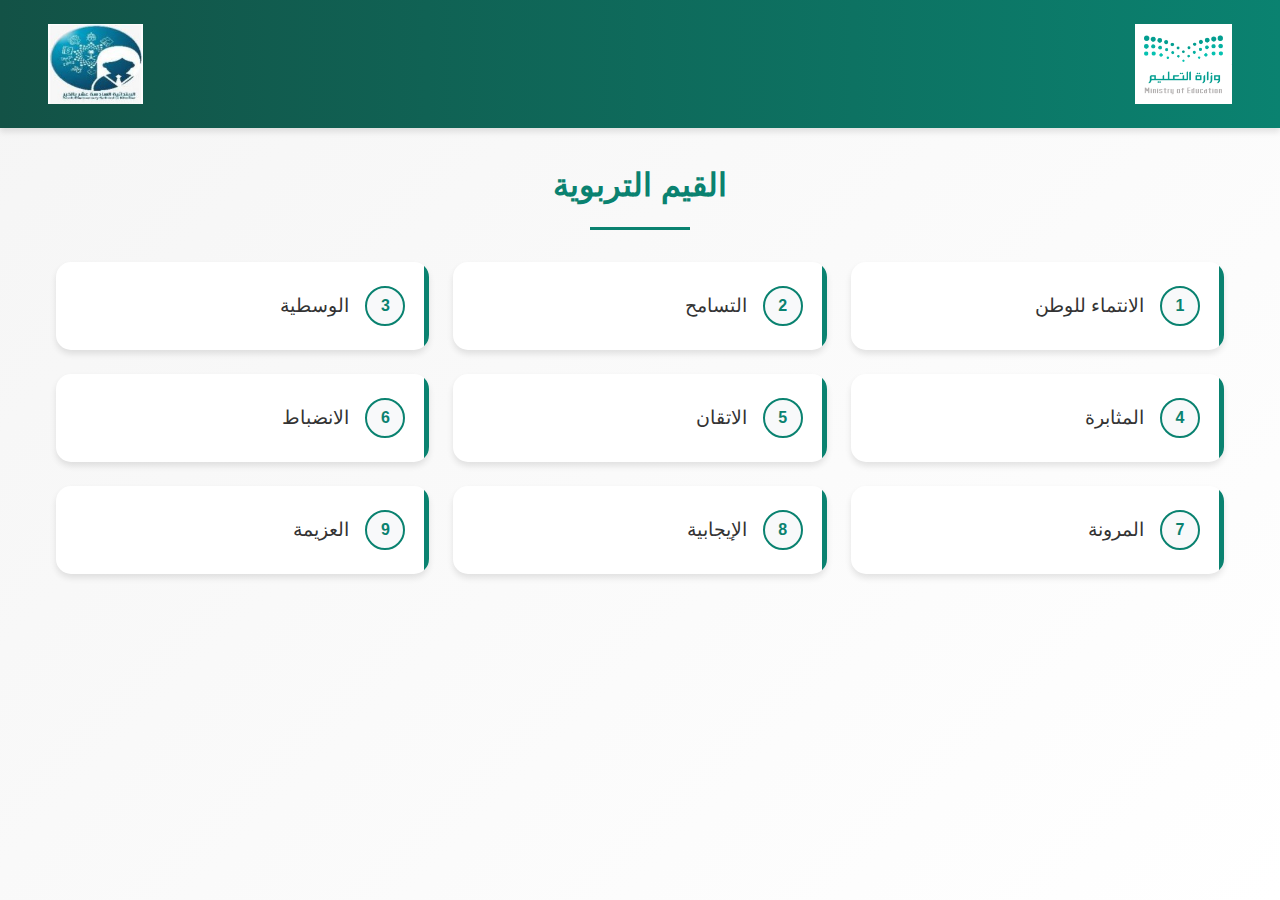
==== index.html @ e40700bd "first commit" ====
<!DOCTYPE html>
<html lang="ar" dir="rtl">

<head>
    <meta charset="UTF-8">
    <meta name="viewport" content="width=device-width, initial-scale=1.0">
    <link href="https://cdnjs.cloudflare.com/ajax/libs/animate.css/4.1.1/animate.min.css" rel="stylesheet">
    <link rel="stylesheet" href="style.css">
</head>

<body>
    <div class="header">
        <div class="logo-container">
            <img src="images/minlogo.png" alt="Ministry of Education" class="moe-logo">
            <img src="images/seclogo.jpeg" alt="Secondary Logo" class="secondary-logo">
        </div>
    </div>

    <div class="content">
        <h1 class="page-title">القيم التربوية</h1>
        <div class="grid-container">
            <div class="grid-item animate__animated animate__fadeIn">
                <span class="number">1</span>
                <span class="text">الانتماء للوطن</span>
            </div>
            <div class="grid-item animate__animated animate__fadeIn">
                <span class="number">2</span>
                <span class="text">التسامح</span>
            </div>
            <div class="grid-item animate__animated animate__fadeIn">
                <span class="number">3</span>
                <span class="text">الوسطية</span>
            </div>
            <div class="grid-item animate__animated animate__fadeIn">
                <span class="number">4</span>
                <span class="text">المثابرة</span>
            </div>
            <div class="grid-item animate__animated animate__fadeIn">
                <span class="number">5</span>
                <span class="text">الاتقان</span>
            </div>
            <div class="grid-item animate__animated animate__fadeIn">
                <span class="number">6</span>
                <span class="text">الانضباط</span>
            </div>
            <div class="grid-item animate__animated animate__fadeIn">
                <span class="number">7</span>
                <span class="text">المرونة</span>
            </div>
            <div class="grid-item animate__animated animate__fadeIn">
                <span class="number">8</span>
                <span class="text">الإيجابية</span>
            </div>
            <div class="grid-item animate__animated animate__fadeIn">
                <span class="number">9</span>
                <span class="text">العزيمة</span>
            </div>
        </div>
    </div>

    <div class="modal" id="disciplineModal">
        <div class="modal-content animate__animated animate__fadeInUp">
            <span class="close-btn">&times;</span>
            <div class="table-title"></div>
            <table class="discipline-table">
                <thead>
                    <tr>
                        <th rowspan="2">الوصف</th>
                        <th rowspan="2">السمات</th>
                        <th rowspan="2">التربية على القيمة</th>
                        <th rowspan="2">تقدم القيمة</th>
                        <th colspan="4">إجراءات للطالبات</th>
                    </tr>
                    <tr>

                        <th>مسرحية</th>
                        <th>اذاعة</th>
                        <th>فيديو</th>
                        <th>رسم</th>
                    </tr>
                </thead>
                <tbody>
                    <tr>
                        <td></td>
                        <td></td>
                        <td></td>
                        <td></td>
                        <td></td>
                        <td></td>
                        <td></td>
                        <td></td>
                    </tr>
                </tbody>
            </table>
            <div class="principal-signature">مديرة المدرسة: عطاف الجويسر</div>
        </div>
    </div>

    <script src="script.js"></script>
</body>

</html>
---- style.css ----
:root {
    --primary-color: #0a8270;
    --secondary-color: #135246;
    --accent-color: #f8f9fa;
    --text-color: #333;
    --transition: all 0.3s ease;
}

* {
    margin: 0;
    padding: 0;
    box-sizing: border-box;
}

body {
    font-family: Arial, sans-serif;
    background: linear-gradient(135deg, #f5f5f5 0%, #ffffff 100%);
    min-height: 100vh;
    line-height: 1.6;
}

.header {
    background: linear-gradient(to left, var(--primary-color), var(--secondary-color));
    padding: 1rem;
    box-shadow: 0 4px 6px rgba(0, 0, 0, 0.1);
}

.logo-container {
    max-width: 1200px;
    margin: 0 auto;
    display: flex;
    justify-content: space-between;
    align-items: center;
    gap: 1rem;
    padding: 0.5rem;
}

.moe-logo {
    height: 80px;
    transition: var(--transition);
}

.secondary-logo {
    height: 80px;
    transition: var(--transition);
}

.content {
    max-width: 1200px;
    margin: 2rem auto;
    padding: 0 1rem;
}

.page-title {
    text-align: center;
    color: var(--primary-color);
    margin-bottom: 2rem;
    font-size: 2rem;
    position: relative;
}

.page-title::after {
    content: '';
    display: block;
    width: 100px;
    height: 3px;
    background: var(--primary-color);
    margin: 1rem auto;
}

.grid-container {
    display: grid;
    grid-template-columns: repeat(auto-fit, minmax(280px, 1fr));
    gap: 1.5rem;
    margin-top: 2rem;
}

.grid-item {
    background: white;
    padding: 1.5rem;
    border-radius: 15px;
    box-shadow: 0 4px 6px rgba(0, 0, 0, 0.1);
    display: flex;
    align-items: center;
    justify-content: space-between;
    cursor: pointer;
    transition: var(--transition);
    position: relative;
    overflow: hidden;
}

.grid-item::before {
    content: '';
    position: absolute;
    top: 0;
    right: 0;
    width: 5px;
    height: 100%;
    background: var(--primary-color);
    transition: var(--transition);
}

.grid-item:hover {
    transform: translateY(-5px);
    box-shadow: 0 8px 12px rgba(0, 0, 0, 0.15);
}

.grid-item:hover::before {
    width: 10px;
}

.number {
    width: 40px;
    height: 40px;
    background: var(--accent-color);
    border: 2px solid var(--primary-color);
    color: var(--primary-color);
    border-radius: 50%;
    display: flex;
    align-items: center;
    justify-content: center;
    font-weight: bold;
    transition: var(--transition);
}

.grid-item:hover .number {
    background: var(--primary-color);
    color: white;
}

.text {
    font-size: 1.2rem;
    color: var(--text-color);
    margin-right: 1rem;
    flex-grow: 1;
    text-align: right;
}

.modal {
    display: none;
    position: fixed;
    top: 0;
    left: 0;
    width: 100%;
    height: 100%;
    background-color: rgba(0, 0, 0, 0.5);
    z-index: 1000;
    justify-content: center;
    align-items: center;
    padding: 1rem;
}

.modal-content {
    background-color: white;
    padding: 2rem;
    border-radius: 15px;
    width: 95%;
    max-width: 1000px;
    position: relative;
    max-height: 90vh;
    overflow-y: auto;
    animation: fadeInUp 0.3s ease;
}

.close-btn {
    position: absolute;
    left: 1rem;
    top: 1rem;
    cursor: pointer;
    font-size: 1.5rem;
    width: 40px;
    height: 40px;
    border-radius: 50%;
    background: var(--accent-color);
    display: flex;
    align-items: center;
    justify-content: center;
    transition: var(--transition);
}

.close-btn:hover {
    background: var(--primary-color);
    color: white;
}

.discipline-table {
    width: 100%;
    border-collapse: collapse;
    margin-top: 1.5rem;
    background: white;
}

.discipline-table th,
.discipline-table td {
    border: 1px solid #ddd;
    padding: 1rem;
    text-align: right;
}

.discipline-table th {
    background: var(--accent-color);
    color: var(--primary-color);
    font-weight: bold;
}

.discipline-table tr:nth-child(even) {
    background-color: #f8f9fa;
}

.table-title {
    text-align: right;
    margin-bottom: 1.5rem;
    color: var(--primary-color);
    font-size: 1.5rem;
    font-weight: bold;
    position: relative;
    padding-right: 1rem;
}

.table-title::before {
    content: '';
    position: absolute;
    right: 0;
    top: 50%;
    transform: translateY(-50%);
    width: 4px;
    height: 100%;
    background: var(--primary-color);
}

.principal-signature {
    text-align: left;
    margin-top: 1.5rem;
    color: var(--text-color);
    font-style: italic;
}

@media (max-width: 768px) {
    .logo-container {
        flex-direction: column;
        text-align: center;
    }

    .moe-logo,
    .secondary-logo {
        height: 50px;
    }

    .grid-container {
        grid-template-columns: 1fr;
    }

    .modal-content {
        padding: 1rem;
    }

    .discipline-table {
        display: block;
        overflow-x: auto;
        white-space: nowrap;
    }

    .discipline-table th,
    .discipline-table td {
        padding: 0.75rem;
        font-size: 0.9rem;
    }

    .table-title {
        font-size: 1.2rem;
    }
}

@media (max-width: 480px) {
    .page-title {
        font-size: 1.5rem;
    }

    .grid-item {
        padding: 1rem;
    }

    .text {
        font-size: 1rem;
    }

    .number {
        width: 30px;
        height: 30px;
        font-size: 0.9rem;
    }
}

/* Animation classes */
.animate__fadeInUp {
    animation-duration: 0.5s;
}

.grid-item {
    animation: fadeIn 0.5s ease-in-out;
}

@keyframes fadeIn {
    from {
        opacity: 0;
        transform: translateY(20px);
    }

    to {
        opacity: 1;
        transform: translateY(0);
    }
}
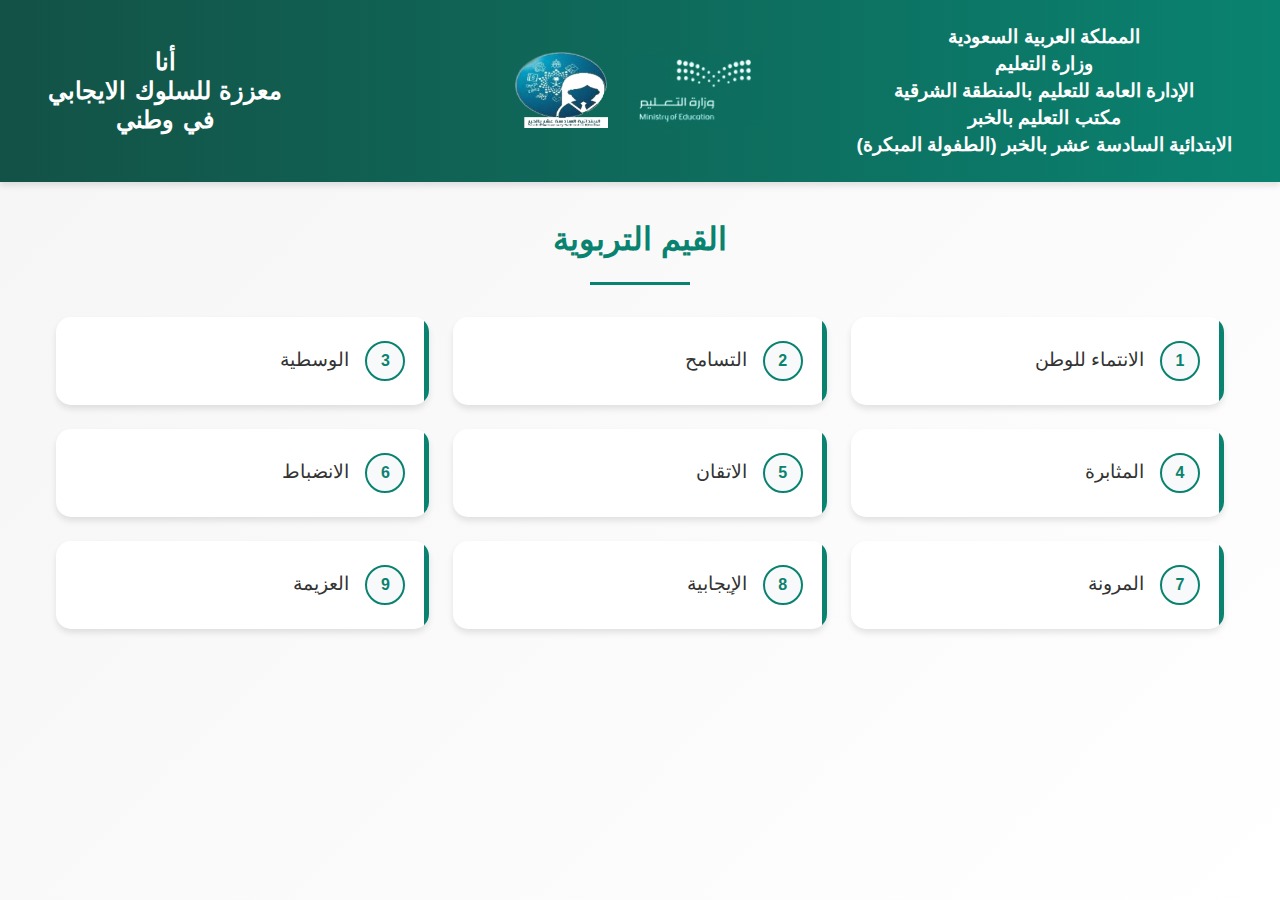
==== commit 7cbf83de: "add" ====
--- a/index.html
+++ b/index.html
@@ -10,9 +10,25 @@
 
 <body>
     <div class="header">
-        <div class="logo-container">
-            <img src="images/minlogo.png" alt="Ministry of Education" class="moe-logo">
-            <img src="images/seclogo.jpeg" alt="Secondary Logo" class="secondary-logo">
+        <div class="header-container">
+            <div class="header-text right">
+                <div style="text-align: center;">
+                    المملكة العربية السعودية<br>
+                    وزارة التعليم<br>
+                    الإدارة العامة للتعليم بالمنطقة الشرقية<br>
+                    مكتب التعليم بالخبر<br>
+                    الابتدائية السادسة عشر بالخبر (الطفولة المبكرة)
+                </div>
+            </div>
+            <div class="logo-container">
+                <img src="images/images-187.png" alt="Ministry of Education" class="moe-logo">
+                <img src="images/seclogo (1).png" alt="Secondary Logo" class="secondary-logo">
+            </div>
+            <div class="header-text left">
+                أنا<br>
+                معززة للسلوك الايجابي <br>
+                في وطني
+            </div>
         </div>
     </div>
 
@@ -92,7 +108,7 @@
                     </tr>
                 </tbody>
             </table>
-            <div class="principal-signature">مديرة المدرسة: عطاف الجويسر</div>
+            <div class="principal-signature">مديرة المدرسة: عفاف الحويل</div>
         </div>
     </div>
 
--- a/style.css
+++ b/style.css
@@ -25,25 +25,93 @@
     box-shadow: 0 4px 6px rgba(0, 0, 0, 0.1);
 }
 
-.logo-container {
+.header-container {
     max-width: 1200px;
     margin: 0 auto;
-    display: flex;
-    justify-content: space-between;
+    display: grid;
+    grid-template-columns: 1fr auto 1fr;
     align-items: center;
     gap: 1rem;
     padding: 0.5rem;
 }
 
-.moe-logo {
-    height: 80px;
-    transition: var(--transition);
-}
-
-.secondary-logo {
-    height: 80px;
-    transition: var(--transition);
-}
+.header-text {
+    display: flex;
+    font-weight: bold;
+    color: white;
+    font-size: 1.2rem;
+    line-height: 1.4;
+    text-align: center;
+}
+
+.header-text.right {
+    justify-content: flex-start;
+}
+
+.header-text.left {
+    justify-content: flex-end;
+    font-size: 1.5rem;
+    line-height: 1.2;
+    word-spacing: 2px;
+    letter-spacing: 1.5px;
+}
+
+.logo-container {
+    display: flex;
+    justify-content: center;
+    align-items: center;
+    gap: 1rem;
+}
+
+@media (max-width: 768px) {
+    .header-container {
+        grid-template-columns: 1fr auto 1fr;
+        gap: 0.5rem;
+        padding: 0.25rem;
+    }
+
+    .header-text {
+        font-size: 0.9rem;
+        line-height: 1.3;
+    }
+
+    .moe-logo {
+        height: 60px;
+    }
+
+    .secondary-logo {
+        height: 60px;
+    }
+
+    .logo-container {
+        gap: 0.5rem;
+    }
+}
+
+@media (max-width: 480px) {
+    .header-text {
+        font-size: 0.55rem;
+        line-height: 1.2;
+    }
+
+    .header-container {
+        gap: 0.25rem;
+    }
+}
+
+@media (min-width: 750px) {
+    .moe-logo {
+        height: 80px;
+        transition: var(--transition);
+    }
+
+    .secondary-logo {
+        height: 80px;
+        transition: var(--transition);
+    }
+
+}
+
 
 .content {
     max-width: 1200px;
@@ -241,10 +309,7 @@
         text-align: center;
     }
 
-    .moe-logo,
-    .secondary-logo {
-        height: 50px;
-    }
+
 
     .grid-container {
         grid-template-columns: 1fr;
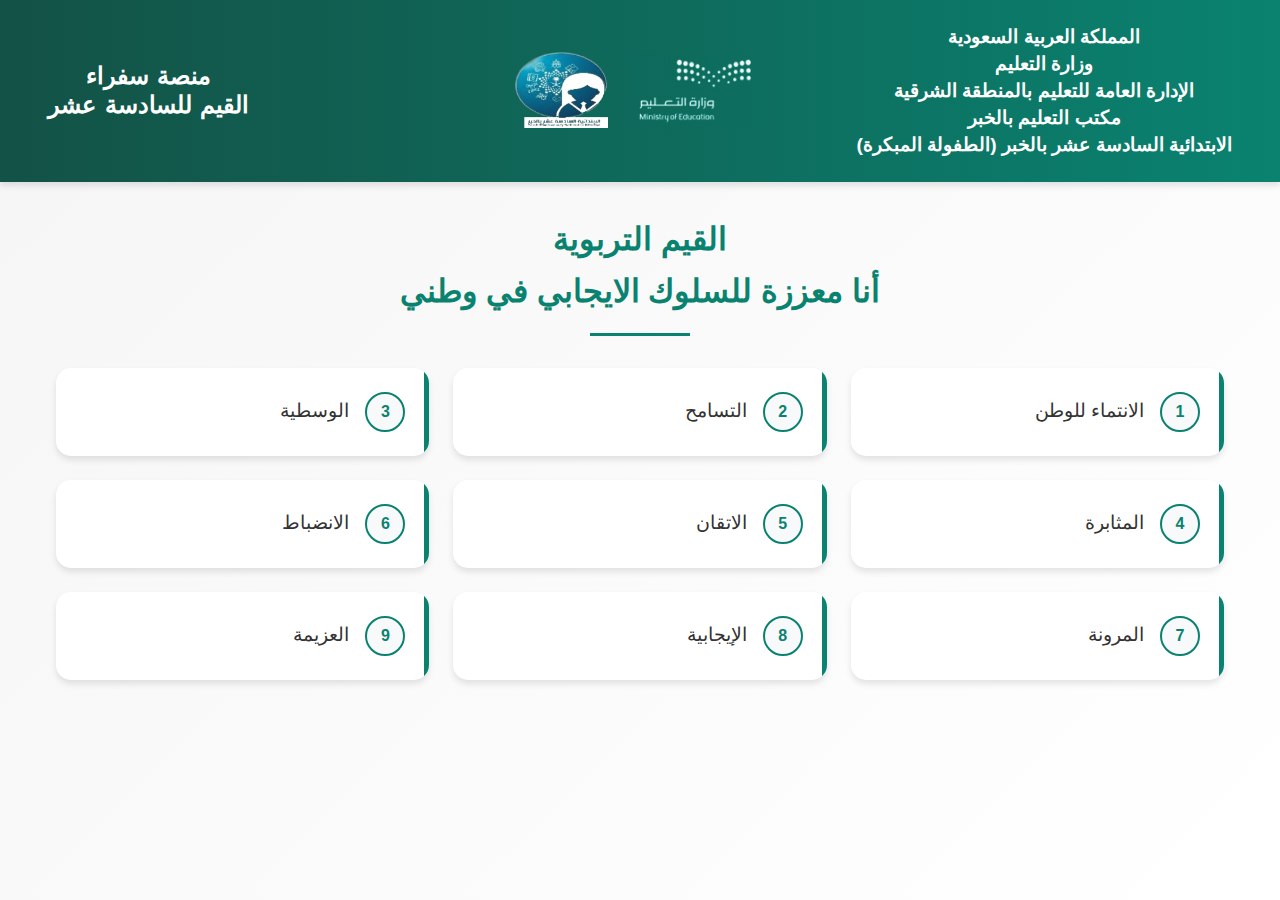
==== commit bd3cea1e: "fix" ====
--- a/index.html
+++ b/index.html
@@ -25,15 +25,17 @@
                 <img src="images/seclogo (1).png" alt="Secondary Logo" class="secondary-logo">
             </div>
             <div class="header-text left">
-                أنا<br>
-                معززة للسلوك الايجابي <br>
-                في وطني
+                منصة سفراء<br>
+                القيم للسادسة عشر
             </div>
         </div>
     </div>
 
     <div class="content">
-        <h1 class="page-title">القيم التربوية</h1>
+        <h1 class="page-title">القيم التربوية<br>
+            أنا
+            معززة للسلوك الايجابي
+            في وطني</h1>
         <div class="grid-container">
             <div class="grid-item animate__animated animate__fadeIn">
                 <span class="number">1</span>
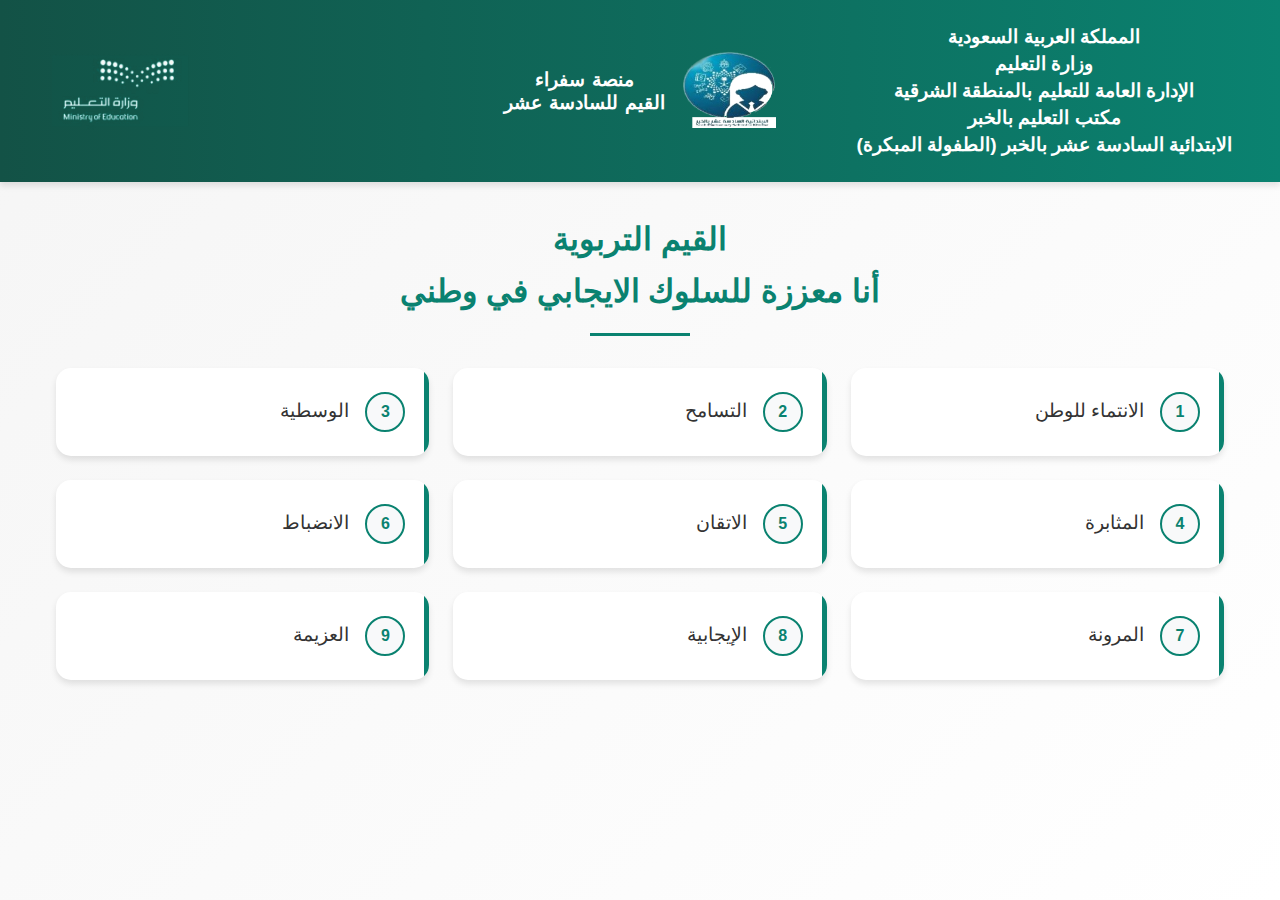
==== commit 1ce51edd: "fix" ====
--- a/index.html
+++ b/index.html
@@ -21,12 +21,15 @@
                 </div>
             </div>
             <div class="logo-container">
+
+                <img src="images/seclogo (1).png" alt="Secondary Logo" class="secondary-logo">
+                <div class="header-text left">
+                    منصة سفراء<br>
+                    القيم للسادسة عشر
+                </div>
+            </div>
+            <div style="display: flex; justify-content: left;">
                 <img src="images/images-187.png" alt="Ministry of Education" class="moe-logo">
-                <img src="images/seclogo (1).png" alt="Secondary Logo" class="secondary-logo">
-            </div>
-            <div class="header-text left">
-                منصة سفراء<br>
-                القيم للسادسة عشر
             </div>
         </div>
     </div>
--- a/style.css
+++ b/style.css
@@ -50,7 +50,7 @@
 
 .header-text.left {
     justify-content: flex-end;
-    font-size: 1.5rem;
+    font-size: 1.2rem;
     line-height: 1.2;
     word-spacing: 2px;
     letter-spacing: 1.5px;
@@ -77,6 +77,8 @@
 
     .moe-logo {
         height: 60px;
+        /* align-self: flex-start; */
+        justify-self: left;
     }
 
     .secondary-logo {
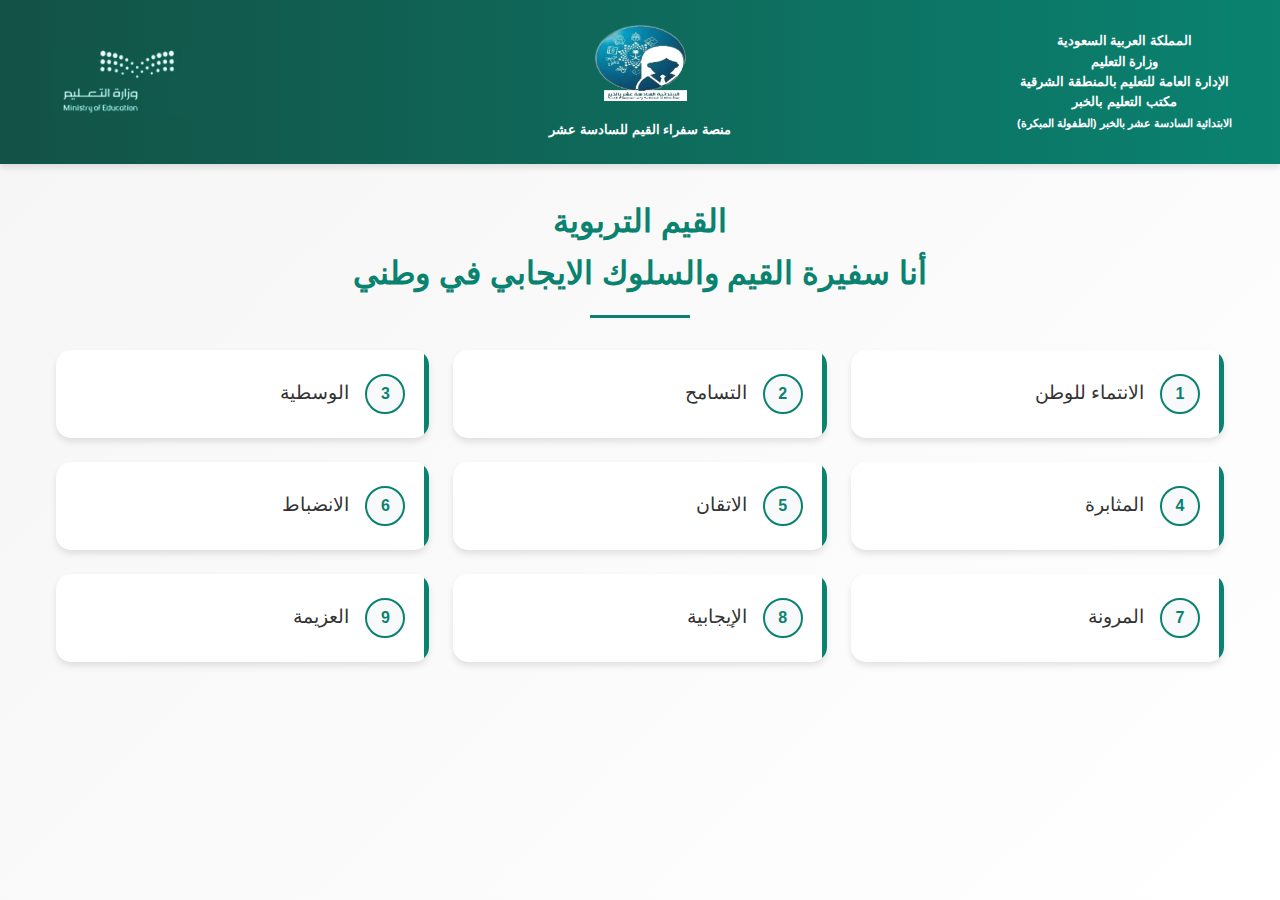
==== commit a205e4f9: "fix" ====
--- a/index.html
+++ b/index.html
@@ -17,14 +17,16 @@
                     وزارة التعليم<br>
                     الإدارة العامة للتعليم بالمنطقة الشرقية<br>
                     مكتب التعليم بالخبر<br>
-                    الابتدائية السادسة عشر بالخبر (الطفولة المبكرة)
+                    <span style="word-wrap: break-word; word-break: keep-all;white-space: nowrap;font-size: 0.7rem;">
+                        الابتدائية السادسة عشر بالخبر (الطفولة المبكرة)
+                    </span>
                 </div>
             </div>
             <div class="logo-container">
 
                 <img src="images/seclogo (1).png" alt="Secondary Logo" class="secondary-logo">
                 <div class="header-text left">
-                    منصة سفراء<br>
+                    منصة سفراء
                     القيم للسادسة عشر
                 </div>
             </div>
@@ -36,9 +38,7 @@
 
     <div class="content">
         <h1 class="page-title">القيم التربوية<br>
-            أنا
-            معززة للسلوك الايجابي
-            في وطني</h1>
+            أنا سفيرة القيم والسلوك الايجابي في وطني</h1>
         <div class="grid-container">
             <div class="grid-item animate__animated animate__fadeIn">
                 <span class="number">1</span>
--- a/style.css
+++ b/style.css
@@ -39,8 +39,8 @@
     display: flex;
     font-weight: bold;
     color: white;
-    font-size: 1.2rem;
-    line-height: 1.4;
+    font-size: 0.8rem;
+    /* line-height: 1.4; */
     text-align: center;
 }
 
@@ -50,16 +50,21 @@
 
 .header-text.left {
     justify-content: flex-end;
-    font-size: 1.2rem;
-    line-height: 1.2;
-    word-spacing: 2px;
-    letter-spacing: 1.5px;
+    font-size: 0.8rem;
+    word-wrap: break-word;
+    word-break: keep-all;
+    white-space: nowrap;
+    /* line-height: 1.2; */
+    /* word-spacing: 2px; */
+    /* letter-spacing: 1.5px; */
 }
 
 .logo-container {
+    flex-direction: column;
     display: flex;
     justify-content: center;
     align-items: center;
+
     gap: 1rem;
 }
 
@@ -76,13 +81,13 @@
     }
 
     .moe-logo {
-        height: 60px;
+        height: 50px;
         /* align-self: flex-start; */
         justify-self: left;
     }
 
     .secondary-logo {
-        height: 60px;
+        height: 50px;
     }
 
     .logo-container {
